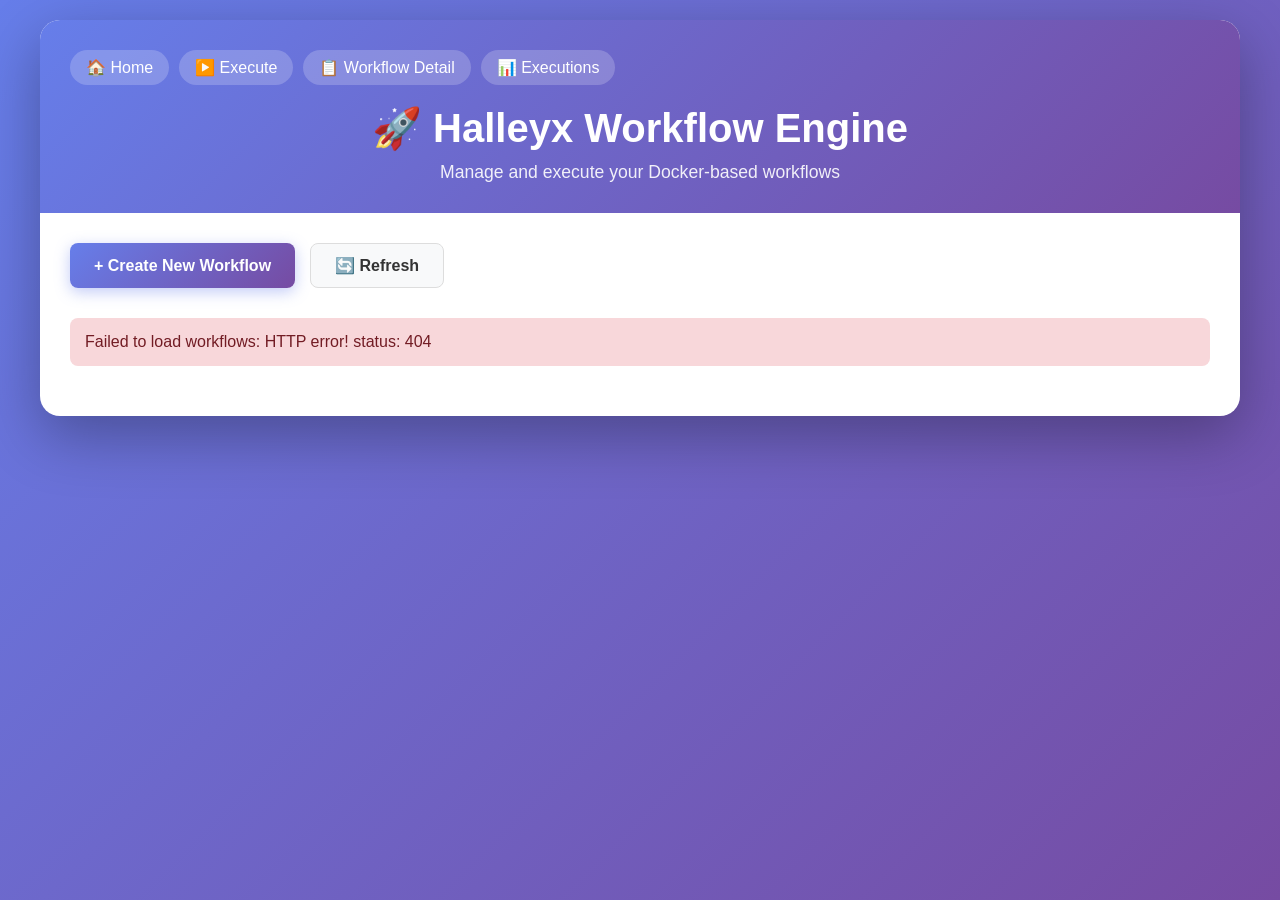
==== frontend/index.html @ 66f5fb54 "Create index page for workflow engine" ====
<!DOCTYPE html>
<html lang="en">
<head>
    <meta charset="UTF-8">
    <title>Halleyx Workflow Engine</title>
    <style>
        * {
            margin: 0;
            padding: 0;
            box-sizing: border-box;
        }
        body {
            font-family: -apple-system, BlinkMacSystemFont, 'Segoe UI', Roboto, Oxygen, Ubuntu, Cantarell, sans-serif;
            background: linear-gradient(135deg, #667eea 0%, #764ba2 100%);
            min-height: 100vh;
            padding: 20px;
        }
        .container {
            max-width: 1200px;
            margin: 0 auto;
            background: white;
            border-radius: 20px;
            box-shadow: 0 20px 60px rgba(0,0,0,0.3);
            overflow: hidden;
        }
        .header {
            background: linear-gradient(135deg, #667eea 0%, #764ba2 100%);
            color: white;
            padding: 30px;
            text-align: center;
        }
        .header h1 {
            font-size: 2.5em;
            margin-bottom: 10px;
        }
        .header p {
            opacity: 0.9;
            font-size: 1.1em;
        }
        .content {
            padding: 30px;
        }
        .actions {
            margin-bottom: 30px;
            display: flex;
            gap: 15px;
            flex-wrap: wrap;
        }
        .btn {
            padding: 12px 24px;
            border: none;
            border-radius: 8px;
            font-size: 1em;
            font-weight: 600;
            cursor: pointer;
            transition: all 0.3s ease;
            text-decoration: none;
            display: inline-block;
        }
        .btn-primary {
            background: linear-gradient(135deg, #667eea 0%, #764ba2 100%);
            color: white;
            box-shadow: 0 4px 15px rgba(102, 126, 234, 0.4);
        }
        .btn-primary:hover {
            transform: translateY(-2px);
            box-shadow: 0 6px 20px rgba(102, 126, 234, 0.6);
        }
        .btn-secondary {
            background: #f8f9fa;
            color: #333;
            border: 1px solid #ddd;
        }
        .btn-secondary:hover {
            background: #e9ecef;
        }
        .workflows-table {
            width: 100%;
            border-collapse: collapse;
            margin-top: 20px;
        }
        .workflows-table th {
            background: #f8f9fa;
            padding: 15px;
            text-align: left;
            font-weight: 600;
            color: #555;
            border-bottom: 2px solid #dee2e6;
        }
        .workflows-table td {
            padding: 15px;
            border-bottom: 1px solid #dee2e6;
            color: #333;
        }
        .workflows-table tr:hover {
            background: #f8f9fa;
        }
        .status-badge {
            padding: 5px 10px;
            border-radius: 20px;
            font-size: 0.85em;
            font-weight: 600;
            display: inline-block;
        }
        .status-active {
            background: #d4edda;
            color: #155724;
        }
        .status-inactive {
            background: #f8d7da;
            color: #721c24;
        }
        .action-buttons {
            display: flex;
            gap: 8px;
            flex-wrap: wrap;
        }
        .action-btn {
            padding: 6px 12px;
            border: none;
            border-radius: 4px;
            font-size: 0.85em;
            cursor: pointer;
            transition: all 0.2s;
            color: white;
        }
        .action-btn.view {
            background: #17a2b8;
        }
        .action-btn.execute {
            background: #28a745;
        }
        .action-btn:hover {
            transform: translateY(-1px);
            filter: brightness(110%);
        }
        .loading {
            text-align: center;
            padding: 40px;
            color: #666;
        }
        .error {
            background: #f8d7da;
            color: #721c24;
            padding: 15px;
            border-radius: 8px;
            margin-bottom: 20px;
            display: none;
        }
        .success {
            background: #d4edda;
            color: #155724;
            padding: 15px;
            border-radius: 8px;
            margin-bottom: 20px;
            display: none;
        }
        @keyframes spin {
            0% { transform: rotate(0deg); }
            100% { transform: rotate(360deg); }
        }
        .spinner {
            display: inline-block;
            width: 20px;
            height: 20px;
            border: 3px solid rgba(255,255,255,.3);
            border-radius: 50%;
            border-top-color: #fff;
            animation: spin 1s ease-in-out infinite;
            margin-right: 10px;
        }
        .nav-links {
            display: flex;
            gap: 10px;
            margin-bottom: 20px;
        }
        .nav-link {
            color: white;
            text-decoration: none;
            padding: 8px 16px;
            background: rgba(255,255,255,0.2);
            border-radius: 20px;
            transition: background 0.3s;
        }
        .nav-link:hover {
            background: rgba(255,255,255,0.3);
        }
    </style>
</head>
<body>
    <div class="container">
        <div class="header">
            <div class="nav-links">
                <a href="/index_page" class="nav-link">🏠 Home</a>
                <a href="/execute_page" class="nav-link">▶️ Execute</a>
                <a href="/workflow_detail_page" class="nav-link">📋 Workflow Detail</a>
                <a href="/execution_page" class="nav-link">📊 Executions</a>
            </div>
            <h1>🚀 Halleyx Workflow Engine</h1>
            <p>Manage and execute your Docker-based workflows</p>
        </div>
        <div class="content">
            <div class="actions">
                <button class="btn btn-primary" onclick="showCreateWorkflowForm()">
                    <span class="spinner" style="display: none;" id="createSpinner"></span>
                    <span id="createText">+ Create New Workflow</span>
                </button>
                <button class="btn btn-secondary" onclick="refreshWorkflows()">
                    🔄 Refresh
                </button>
            </div>

            <div id="errorMessage" class="error"></div>
            <div id="successMessage" class="success"></div>

            <!-- Create Workflow Form (hidden by default) -->
            <div id="createForm" style="display: none; background: #f8f9fa; padding: 20px; border-radius: 8px; margin-bottom: 30px;">
                <h3 style="margin-bottom: 20px; color: #333;">Create New Workflow</h3>
                <form id="workflowForm" onsubmit="createWorkflow(event)">
                    <div style="margin-bottom: 15px;">
                        <label style="display: block; margin-bottom: 5px; font-weight: 600;">Workflow Name:</label>
                        <input type="text" id="workflowName" required style="width: 100%; padding: 10px; border: 1px solid #ddd; border-radius: 4px;">
                    </div>
                    <div style="margin-bottom: 15px;">
                        <label style="display: block; margin-bottom: 5px; font-weight: 600;">Input Schema (JSON):</label>
                        <textarea id="inputSchema" rows="8" required style="width: 100%; padding: 10px; border: 1px solid #ddd; border-radius: 4px; font-family: monospace;">{
  "code": {
    "type": "string",
    "required": true,
    "description": "Source code to compile and run"
  }
}</textarea>
                    </div>
                    <div style="display: flex; gap: 10px;">
                        <button type="submit" class="btn btn-primary">Create Workflow</button>
                        <button type="button" class="btn btn-secondary" onclick="hideCreateForm()">Cancel</button>
                    </div>
                </form>
            </div>

            <!-- Workflows List -->
            <div id="workflowsList">
                <div class="loading" id="loading">Loading workflows...</div>
                <table class="workflows-table" id="workflowsTable" style="display: none;">
                    <thead>
                        <tr>
                            <th>Name</th>
                            <th>Version</th>
                            <th>Status</th>
                            <th>Created</th>
                            <th>Actions</th>
                        </tr>
                    </thead>
                    <tbody id="workflowsBody">
                    </tbody>
                </table>
            </div>
        </div>
    </div>

    <script>
        // State
        let workflows = [];
        const workflowId = "{{.WorkflowID}}";

        // Initialize
        document.addEventListener('DOMContentLoaded', () => {
            refreshWorkflows();
        });

        // Show/Hide Functions
        function showCreateWorkflowForm() {
            document.getElementById('createForm').style.display = 'block';
            document.getElementById('createText').innerText = 'Creating...';
        }

        function hideCreateForm() {
            document.getElementById('createForm').style.display = 'none';
            document.getElementById('createText').innerText = '+ Create New Workflow';
            document.getElementById('workflowForm').reset();
        }

        // API Calls
        async function refreshWorkflows() {
            const loading = document.getElementById('loading');
            const table = document.getElementById('workflowsTable');
            const errorDiv = document.getElementById('errorMessage');
            
            loading.style.display = 'block';
            table.style.display = 'none';
            errorDiv.style.display = 'none';

            try {
                const response = await fetch('/workflows');
                if (!response.ok) throw new Error(`HTTP error! status: ${response.status}`);
                
                workflows = await response.json();
                renderWorkflows();
                
                loading.style.display = 'none';
                table.style.display = 'table';
            } catch (error) {
                loading.style.display = 'none';
                showError('Failed to load workflows: ' + error.message);
            }
        }

        async function createWorkflow(event) {
            event.preventDefault();
            
            const spinner = document.getElementById('createSpinner');
            const btnText = document.getElementById('createText');
            const errorDiv = document.getElementById('errorMessage');
            
            spinner.style.display = 'inline-block';
            btnText.innerText = 'Creating...';
            errorDiv.style.display = 'none';

            try {
                const name = document.getElementById('workflowName').value;
                const inputSchema = JSON.parse(document.getElementById('inputSchema').value);

                const response = await fetch('/workflows', {
                    method: 'POST',
                    headers: {
                        'Content-Type': 'application/json',
                    },
                    body: JSON.stringify({
                        name: name,
                        input_schema: inputSchema
                    })
                });

                if (!response.ok) throw new Error(`HTTP error! status: ${response.status}`);

                const workflow = await response.json();
                showSuccess('Workflow created successfully!');
                hideCreateForm();
                refreshWorkflows();
                
                // Redirect to workflow detail after 1 second
                setTimeout(() => {
                    window.location.href = `/workflow_detail_page?id=${workflow.id}`;
                }, 1000);

            } catch (error) {
                showError('Failed to create workflow: ' + error.message);
            } finally {
                spinner.style.display = 'none';
                btnText.innerText = '+ Create New Workflow';
            }
        }

        function renderWorkflows() {
            const tbody = document.getElementById('workflowsBody');
            tbody.innerHTML = '';

            workflows.forEach(wf => {
                const row = document.createElement('tr');
                const createdDate = new Date(wf.created_at).toLocaleDateString();
                
                row.innerHTML = `
                    <td><strong>${wf.name}</strong></td>
                    <td>v${wf.version}</td>
                    <td>
                        <span class="status-badge ${wf.is_active ? 'status-active' : 'status-inactive'}">
                            ${wf.is_active ? 'Active' : 'Inactive'}
                        </span>
                    </td>
                    <td>${createdDate}</td>
                    <td>
                        <div class="action-buttons">
                            <button class="action-btn view" onclick="viewWorkflow('${wf.id}')">👁️ View</button>
                            <button class="action-btn execute" onclick="executeWorkflow('${wf.id}')">▶️ Execute</button>
                        </div>
                    </td>
                `;
                tbody.appendChild(row);
            });
        }

        function viewWorkflow(id) {
            window.location.href = `/workflow_detail_page?id=${id}`;
        }

        function executeWorkflow(id) {
            window.location.href = `/execute_page?workflow_id=${id}`;
        }

        function showError(message) {
            const errorDiv = document.getElementById('errorMessage');
            errorDiv.innerHTML = message;
            errorDiv.style.display = 'block';
            setTimeout(() => {
                errorDiv.style.display = 'none';
            }, 5000);
        }

        function showSuccess(message) {
            const successDiv = document.getElementById('successMessage');
            successDiv.innerHTML = message;
            successDiv.style.display = 'block';
            setTimeout(() => {
                successDiv.style.display = 'none';
            }, 3000);
        }
    </script>
</body>
</html>
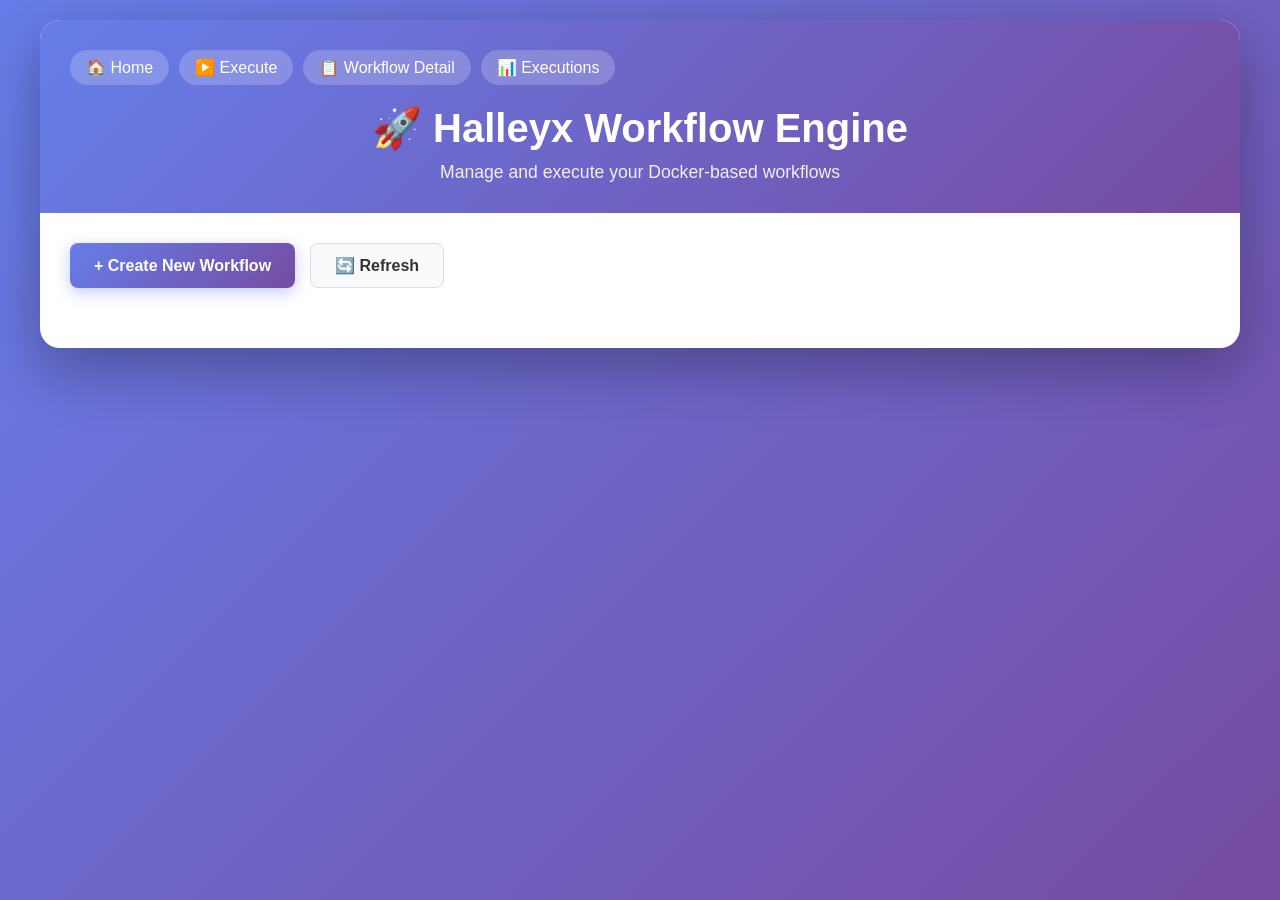
==== commit 02ad6483: "Update UI components" ====
--- a/frontend/index.html
+++ b/frontend/index.html
@@ -301,7 +301,7 @@
                 table.style.display = 'table';
             } catch (error) {
                 loading.style.display = 'none';
-                showError('Failed to load workflows: ' + error.message);
+                // showError('Failed to load workflows: ' + error.message);
             }
         }
 
@@ -344,7 +344,7 @@
                 }, 1000);
 
             } catch (error) {
-                showError('Failed to create workflow: ' + error.message);
+                // showError('Failed to create workflow: ' + error.message);
             } finally {
                 spinner.style.display = 'none';
                 btnText.innerText = '+ Create New Workflow';
